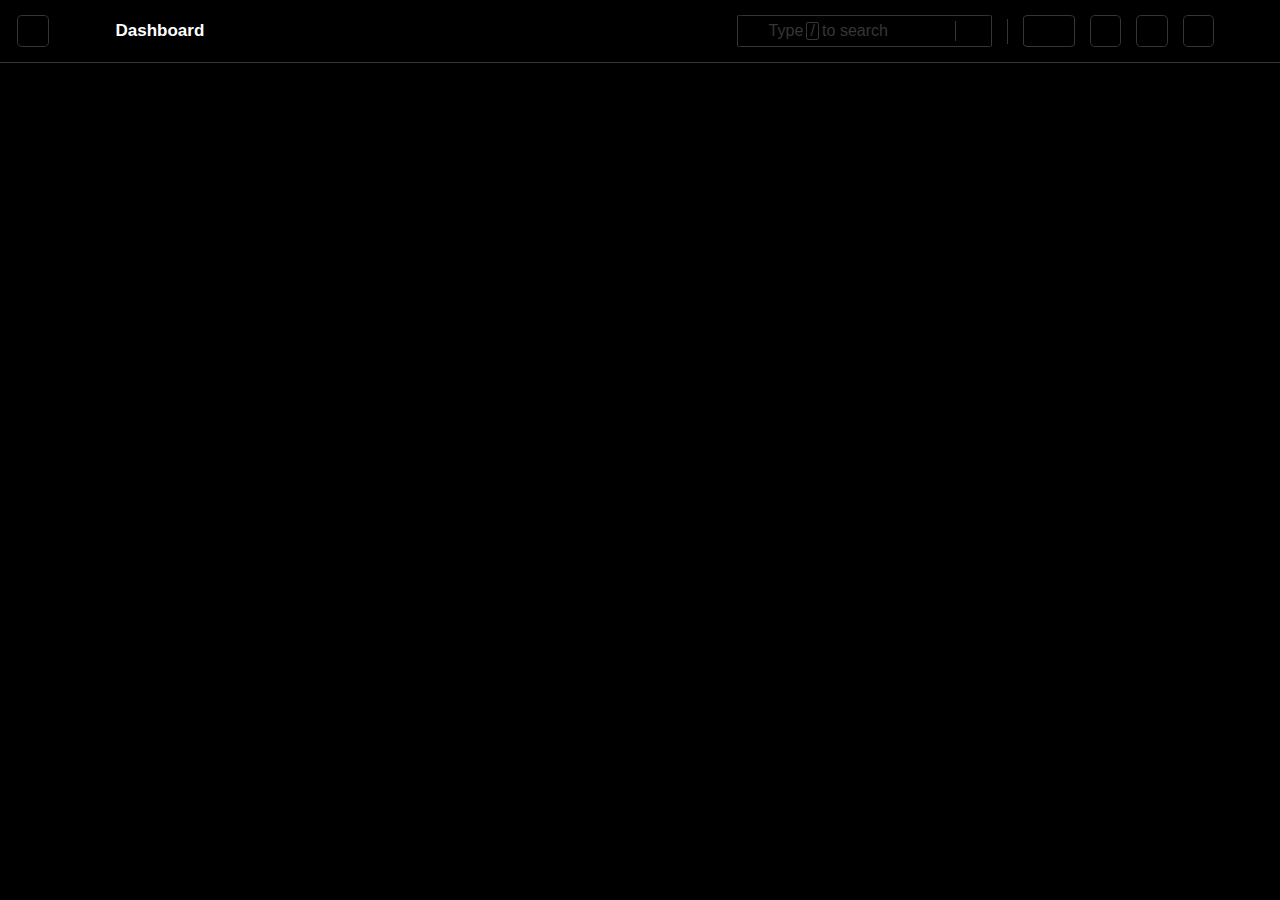
==== GitHubClone/index.html @ 470cb902 "Changed folder name" ====
<!DOCTYPE html>
<html lang="en">
<head>
    <meta charset="UTF-8">
    <meta name="viewport" content="width=device-width, initial-scale=1.0">
    <!--<link rel="stylesheet" href="https://cdnjs.cloudflare.com/ajax/libs/font-awesome/6.5.2/css/all.min.css" integrity="sha512-SnH5WK+bZxgPHs44uWIX+LLJAJ9/2PkPKZ5QiAj6Ta86w+fsb2TkcmfRyVX3pBnMFcV7oQPJkl9QevSCWr3W6A==" crossorigin="anonymous" referrerpolicy="no-referrer" />-->
    <link rel="stylesheet" href="style.css">
    <title>Testing</title>
</head>
<body>
    <div class="testContainer">
        <div class="testTopPanel">
            <div class="navContainer">
                <div class="ham" style="background-image: url(https://cdn-icons-png.flaticon.com/512/8212/8212733.png);"></div>
            </div>
            <div class="logo" style="background-image: url(https://png2.cleanpng.com/sh/ac653a1595dfc5efb255283e93083bf6/L0KzQYm3WMA4N6ttiZH0aYP2gLBuTfdqfJl6ep95YXfog37zjBdwNaNqiNH8aYTygsq0hv9zc15sgeZxdXKwfLFuj70yNZ5mf9d3dIn2PYbpVsllbWg2eqc6Mka4Pom8WMYxP2c7Sac8M0a5RImBUcc1OWgziNDw/kisspng-github-pages-logo-repository-fork-github-logo-1-magentys-5b69de71b51265.8586076615336648817417.png);"></div>
            <div class="dashboard">Dashboard</div>
        </div>
        <div class="testTopPanel" style="justify-content: right;">
            <div class="search-bar">
                <div class="search-bar-container" style="margin-left: 0px; margin-right: 15px; width: 20vw; border-radius: 3%;">
                    <div class="search-bar-container-internal" style="justify-content: left;">
                        <div class="inbox" style="margin-left: 10px; margin-right: 5px; background-image: url(https://upload.wikimedia.org/wikipedia/commons/thumb/7/7e/Vector_search_icon.svg/800px-Vector_search_icon.svg.png);"></div>
                        <div class="type-to-search">
                            <div class="simple-text">Type</div>
                            <div class="navContainer" style="margin-left: 3px; margin-right: 3px; width: 1vw; height: 2vh;">
                                <div class="simple-text">/</div>
                            </div>
                            <div class="simple-text">to search</div>
                        </div>
                    </div>
                    <div class="search-bar-container-internal" style="justify-content: right;">
                        <div class="terminal" style="background-image: url(https://cdn.iconscout.com/icon/free/png-256/free-terminal-18-458203.png?f=webp);"></div>
                    </div>
                </div>
            </div>
            <div class="line"></div>
            <div class="navContainer" style="margin-left: 0px; margin-right: 15px; width: 4vw; border-radius: 10%;">
                <div class="inbox" style="background-image: url(https://cdn.iconscout.com/icon/free/png-256/free-add-plus-3114469-2598247.png);"></div>
                <div class="inbox" style="background-image: url(https://cdn4.iconfinder.com/data/icons/ios-edge-glyph-3/25/Down-Carrot-512.png);"></div>
            </div>
            <div class="navContainer" style="margin-left: 0px; margin-right: 15px;">
                <div class="inbox" style="background-image: url(https://static-00.iconduck.com/assets.00/dot-circle-icon-512x512-esf4ph2h.png);"></div>
            </div>
            <div class="navContainer" style="margin-left: 0px; margin-right: 15px;">
                <div class="inbox" style="background-image: url(https://www.svgrepo.com/show/507720/git-pull-request.svg);"></div>
            </div>
            <div class="navContainer" style="margin-left: 0px; margin-right: 15px;">
                <div class="inbox" style="background-image: url(https://static-00.iconduck.com/assets.00/inbox-icon-1024x887-pqfz6yya.png);"></div>
            </div>
            <div class="logo" style="margin-left: 0px; margin-right: 15px; background-image: url(https://avatars.githubusercontent.com/u/101282640?v=4); border-radius: 50%;"></div>
        </div>
    </div>
    <script src="script.js"></script>
</body>
</html>
---- GitHubClone/style.css ----
@import url('https://fonts.googleapis.com/css2?family=Roboto:ital,wght@0,100;0,300;0,400;0,500;0,700;0,900;1,100;1,300;1,400;1,500;1,700;1,900&display=swap');

:root{
    --grey-color: rgb(54, 54, 54);
}

*{
    box-sizing: border-box;
}

body{
    font-family: -apple-system, BlinkMacSystemFont, "Segoe UI", "Noto Sans", Helvetica, Arial, sans-serif, "Apple Color Emoji", "Segoe UI Emoji";
    display: flex;
    justify-content: center;
    height: 100vh;
    overflow: hidden;
    margin: 0;
    background-color: black;
}

.testContainer{
    width: 100%;
    height: 7vh;
    position: fixed;
    background-color: rgb(0, 0, 0);
    display: flex;
    border-bottom: solid var(--grey-color);
    border-width: 1px;
}

.testTopPanel{
    color: blue;
    width: 20vw;
    flex: 0.5;
    display: flex;
    align-items: center;
}

.navContainer{
    height: 3.5vh;
    width: 3.5vh;
    margin-left: 17px;
    border-radius: 15%;
    border: solid var(--grey-color);
    border-width: 1px;
    cursor: pointer;
    display: flex;
    align-items: center;
    justify-content: space-evenly;
    background-color: black;
    transition: background-color 0.1s;
}

.navContainer.active{
    background-color: rgb(63, 63, 63);
    transition: background-color 0.1s;
}

.logo{
    height: 4vh;
    width: 4vh;
    margin-left: 15px;
    cursor: pointer;
    background-size: cover;
    background-position: center;
}

.ham{
    height: 4vh;
    width: 4vh;
    cursor: pointer;
    background-size: contain;
    background-position: center;
}

.inbox{
    height: 2vh;
    width: 1.7vh;
    cursor: pointer;
    background-size: contain;
    background-position: center;
    background-repeat: no-repeat;
}

.dashboard{
    font-weight:bold;
    margin-left: 16px;
    flex: 1;
    display: flex;
    height: 100%;
    color: white;
    font-size: 17px;
    align-items: center;
    cursor: pointer;
}

.search-bar{
    height: 100%;
    width: 100%;
    flex: .6;
    margin: 0px 15px;
    display: flex;
    align-items: center;
    justify-content: right;
}

.search-bar-container{
    height: 3.5vh;
    width: 3.5vh;
    margin-left: 17px;
    border-radius: 15%;
    border: solid var(--grey-color);
    border-width: 1px;
    cursor: pointer;
    display: flex;
    align-items: center;
}

.search-bar-container-internal{
    display: flex;
    flex: 0.5;
    height: 100%;
    align-items: center;
}

.search-bar::after{
    content: "";
    height: 25px;
    width: .5%;
    background-color: var(--grey-color);
}

.terminal{
    height: 4vh;
    width: 4vh;
    cursor: pointer;
    background-size: contain;
    background-position: center;
    background-repeat: no-repeat;
    display: flex;
    align-items: center;
}

.terminal::before{
    content: "";
    height: 20px;
    width: .5%;
    background-color: var(--grey-color);
}

.type-to-search{
    height: 100%;
    width: 10vw;
    display: flex;
    justify-content: left;
    align-items: center;
}

.simple-text{
    color: var(--grey-color);
}
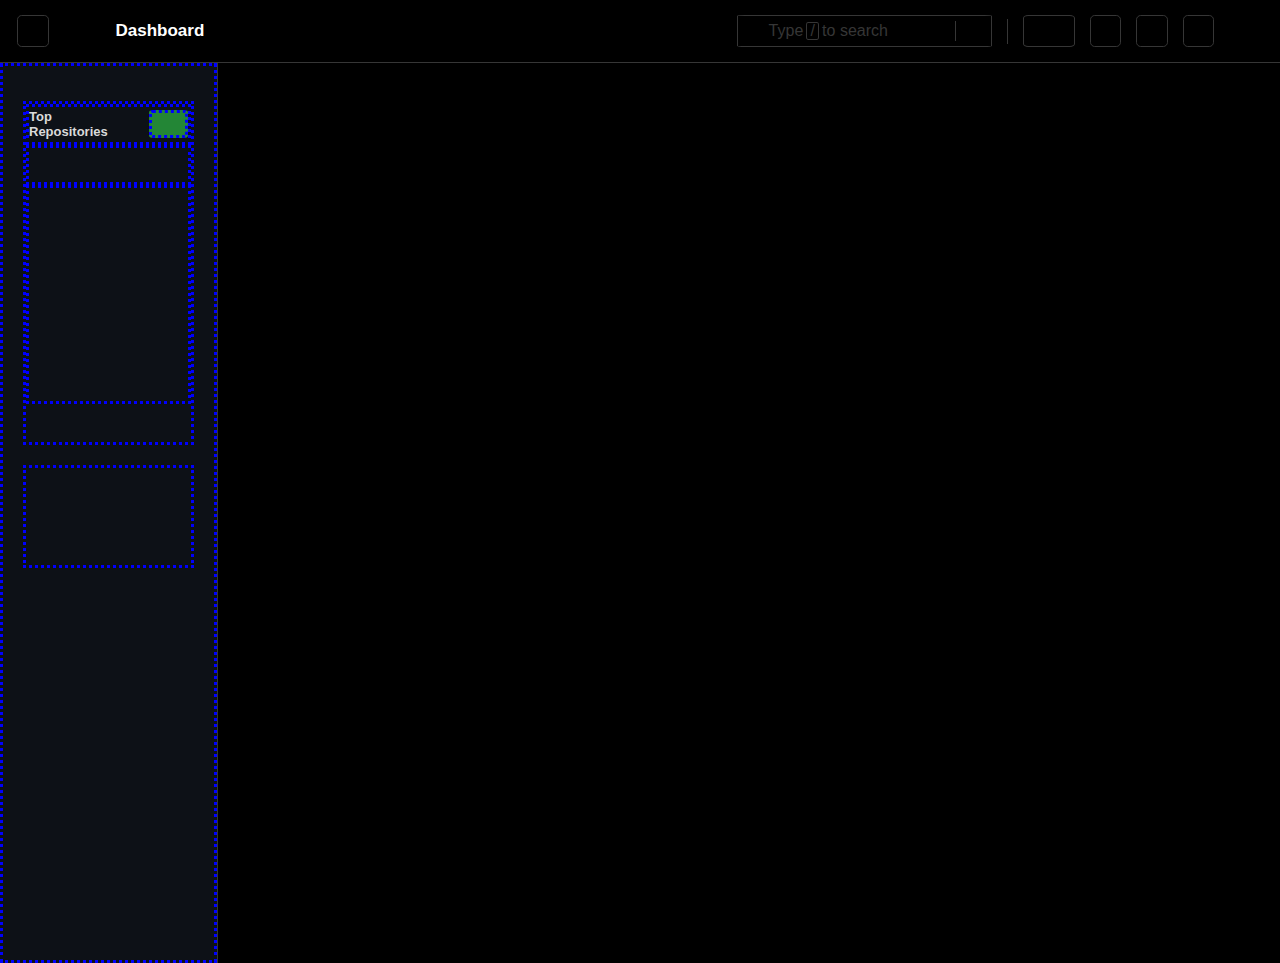
==== commit a630ea2c: "Started adding sidebar" ====
--- a/GitHubClone/index.html
+++ b/GitHubClone/index.html
@@ -51,6 +51,27 @@
             <div class="logo" style="margin-left: 0px; margin-right: 15px; background-image: url(https://avatars.githubusercontent.com/u/101282640?v=4); border-radius: 50%;"></div>
         </div>
     </div>
+    <div class="main-body">
+        <div class="side-bar">
+            <div class="side-bar-container">
+                <div class="top-repositories-container">
+                    <div class="top-bar-container">
+                        <div class="top-bar-container-content">
+                            <div class="top-bar-text">Top Repositories</div>
+                        </div>
+                        <div class="top-bar-container-content" style="justify-content: right;">
+                            <div class="top-bar-container-content-new">
+                                <div class="logo" style="background-image: url(https://png.pngtree.com/png-clipart/20190920/original/pngtree-white-book-icon-png-image_4628601.jpg);"></div>
+                            </div>
+                        </div>
+                    </div>
+                    <div class="top-bar-container"></div>
+                    <div class="recent-rep-container"></div>
+                </div>
+                <div class="recent-activity-container"></div>
+            </div>
+        </div>
+    </div>
     <script src="script.js"></script>
 </body>
 </html>--- a/GitHubClone/style.css
+++ b/GitHubClone/style.css
@@ -2,6 +2,8 @@
 
 :root{
     --grey-color: rgb(54, 54, 54);
+    --side-bar: #0d1117;
+    --off-white: rgb(218, 218, 218);
 }
 
 *{
@@ -158,4 +160,79 @@
 
 .simple-text{
     color: var(--grey-color);
+}
+
+.main-body{
+    width: 100%;
+    position: relative;
+    top: 7%;
+    display: flex;
+}
+
+.side-bar{
+    width: 17%;
+    background-color: var(--side-bar);
+    border-right: solid var(--grey-color);
+    border-width: 1px;
+    display: flex;
+}
+
+.side-bar-container{
+    border: dotted;
+    color: blue;
+    width: 100%;
+    padding: 35px 20px 0 20px;
+}
+
+.top-repositories-container{
+    border: dotted;
+    color: blue;
+    height: 40%;
+    margin-bottom: 20px;
+    display: flex;
+    flex-wrap: wrap;
+    align-content: flex-start;
+}
+
+.top-bar-container{
+    border: dotted;
+    color: blue;
+    display: flex;
+    height: 12%;
+    width: 100%;
+    align-items: center;
+}
+
+.top-bar-container-content{
+    font-size: 13px;
+    font-family: inherit;
+    font-weight: bold;
+    color: var(--off-white);
+    flex: 0.5;
+    height: 100%;
+    display: flex;
+    align-items: center;
+}
+
+.recent-rep-container{
+    border: dotted;
+    color: blue;
+    width: 100%;
+    height: 65%;
+}
+
+.recent-activity-container{
+    border: dotted;
+    color: blue;
+    height: 12%;
+}
+
+.top-bar-container-content-new{
+    border: dotted;
+    color: blue;
+    height: 80%;
+    width: 3vw;
+    border-radius: 10%;
+    background-color: #238636;
+    display: flex;
 }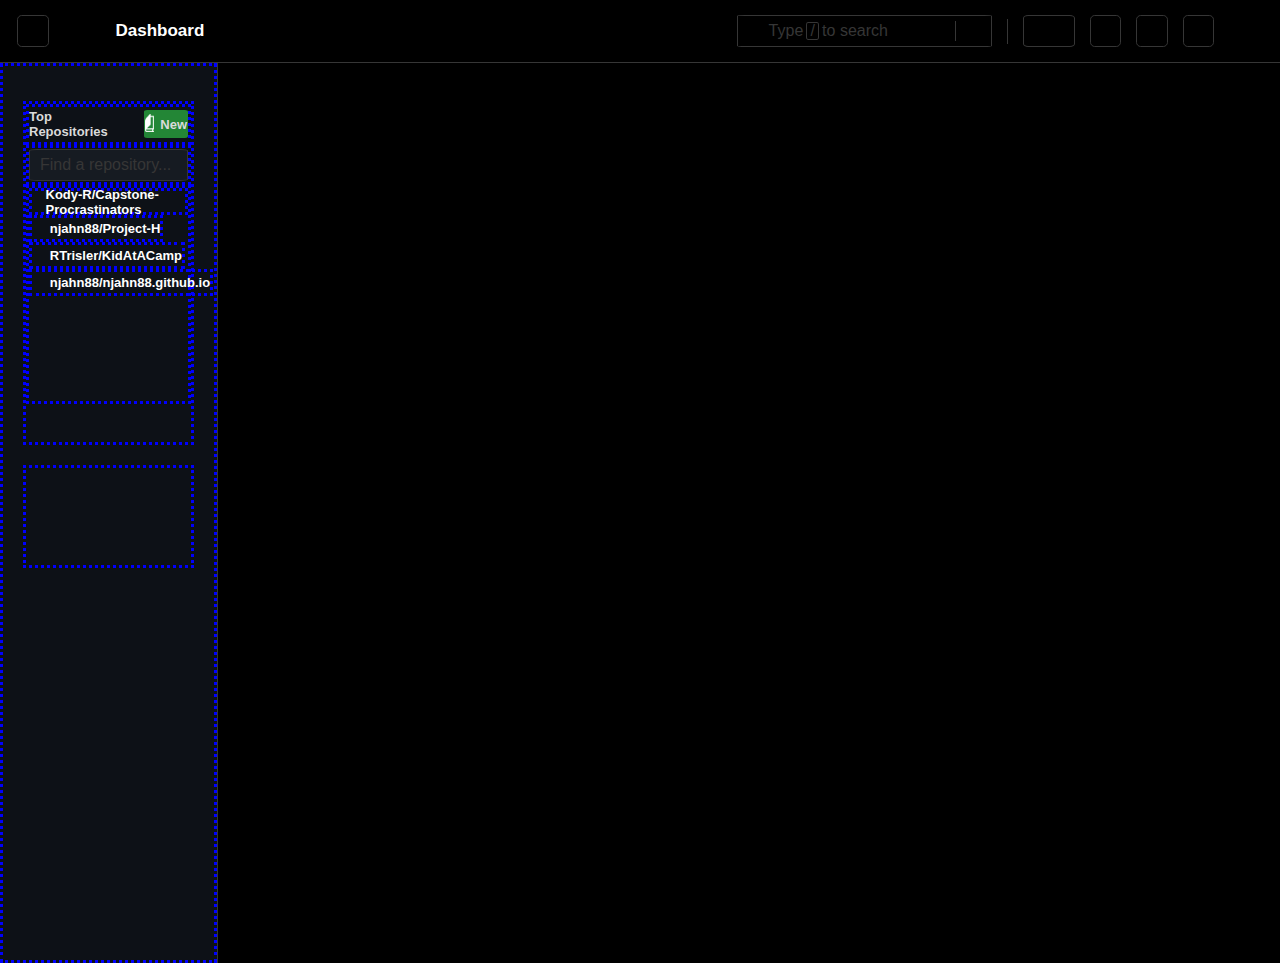
==== commit 8390cc92: "Started working on repositories section of github clone" ====
--- a/GitHubClone/index.html
+++ b/GitHubClone/index.html
@@ -61,12 +61,36 @@
                         </div>
                         <div class="top-bar-container-content" style="justify-content: right;">
                             <div class="top-bar-container-content-new">
-                                <div class="logo" style="background-image: url(https://png.pngtree.com/png-clipart/20190920/original/pngtree-white-book-icon-png-image_4628601.jpg);"></div>
+                                <div class="book-logo" style="margin: 3px 3px;">
+                                    <img src="Images/pngkey.com-ebook-icon-png-3098767.png" style="height: 2vh; width: .75vw;">
+                                </div>
+                                <div style="margin: 3px 3px;">New</div>
                             </div>
                         </div>
                     </div>
-                    <div class="top-bar-container"></div>
-                    <div class="recent-rep-container"></div>
+                    <div class="top-bar-container">
+                        <div class="findRepository">
+                            <div class="find-repo" style="margin-left: 10px;">Find a repository...</div>
+                        </div>
+                    </div>
+                    <div class="recent-rep-container">
+                        <div class="recent-repo-outer">
+                            <div class="recent-repo-icon" style="background-image: url(https://avatars.githubusercontent.com/u/81113702?s=48&v=4);"></div>
+                            <div class="recent-repo-text">Kody-R/Capstone-Procrastinators</div>
+                        </div>
+                        <div class="recent-repo-outer">
+                            <div class="recent-repo-icon" style="background-image: url(https://avatars.githubusercontent.com/u/101282640?v=4);"></div>
+                            <div class="recent-repo-text">njahn88/Project-H</div>
+                        </div>
+                        <div class="recent-repo-outer">
+                            <div class="recent-repo-icon" style="background-image: url(https://avatars.githubusercontent.com/u/80478785?s=48&v=4);"></div>
+                            <div class="recent-repo-text">RTrisler/KidAtACamp</div>
+                        </div>
+                        <div class="recent-repo-outer">
+                            <div class="recent-repo-icon" style="background-image: url(https://avatars.githubusercontent.com/u/101282640?v=4);"></div>
+                            <div class="recent-repo-text">njahn88/njahn88.github.io</div>
+                        </div>
+                    </div>
                 </div>
                 <div class="recent-activity-container"></div>
             </div>
--- a/GitHubClone/style.css
+++ b/GitHubClone/style.css
@@ -4,6 +4,7 @@
     --grey-color: rgb(54, 54, 54);
     --side-bar: #0d1117;
     --off-white: rgb(218, 218, 218);
+    --muted-grey: #161b22;
 }
 
 *{
@@ -219,6 +220,10 @@
     color: blue;
     width: 100%;
     height: 65%;
+    display: flex;
+    justify-content: left;
+    flex-wrap: wrap;
+    align-content: flex-start;
 }
 
 .recent-activity-container{
@@ -228,11 +233,53 @@
 }
 
 .top-bar-container-content-new{
-    border: dotted;
-    color: blue;
     height: 80%;
-    width: 3vw;
-    border-radius: 10%;
+    width: 3.4vw;
+    border-radius: 7%;
     background-color: #238636;
     display: flex;
+    justify-content: center;
+    align-items: center;
+}
+
+.findRepository{
+    height: 3.5vh;
+    border-radius: 5%;
+    border: solid var(--grey-color);
+    border-width: 1px;
+    cursor: pointer;
+    display: flex;
+    flex: 1;
+    align-items: center;
+    justify-content: left;
+    background-color: var(--muted-grey);
+    transition: background-color 0.1s;
+}
+
+.find-repo{
+    color: var(--grey-color);
+}
+
+.recent-repo-outer{
+    border: dotted;
+    color: blue;
+    height: 3vh;
+    display: flex;
+    align-items: center;
+}
+
+.recent-repo-icon{
+    border-radius: 50%;
+    height: 1.8vh;
+    width: 1vw;
+    background-position: center;
+    background-size: cover;
+    background-repeat: no-repeat;
+}
+
+.recent-repo-text{
+    color: white;
+    font-size: 13px;
+    font-weight: bold;
+    margin-left: 5px;
 }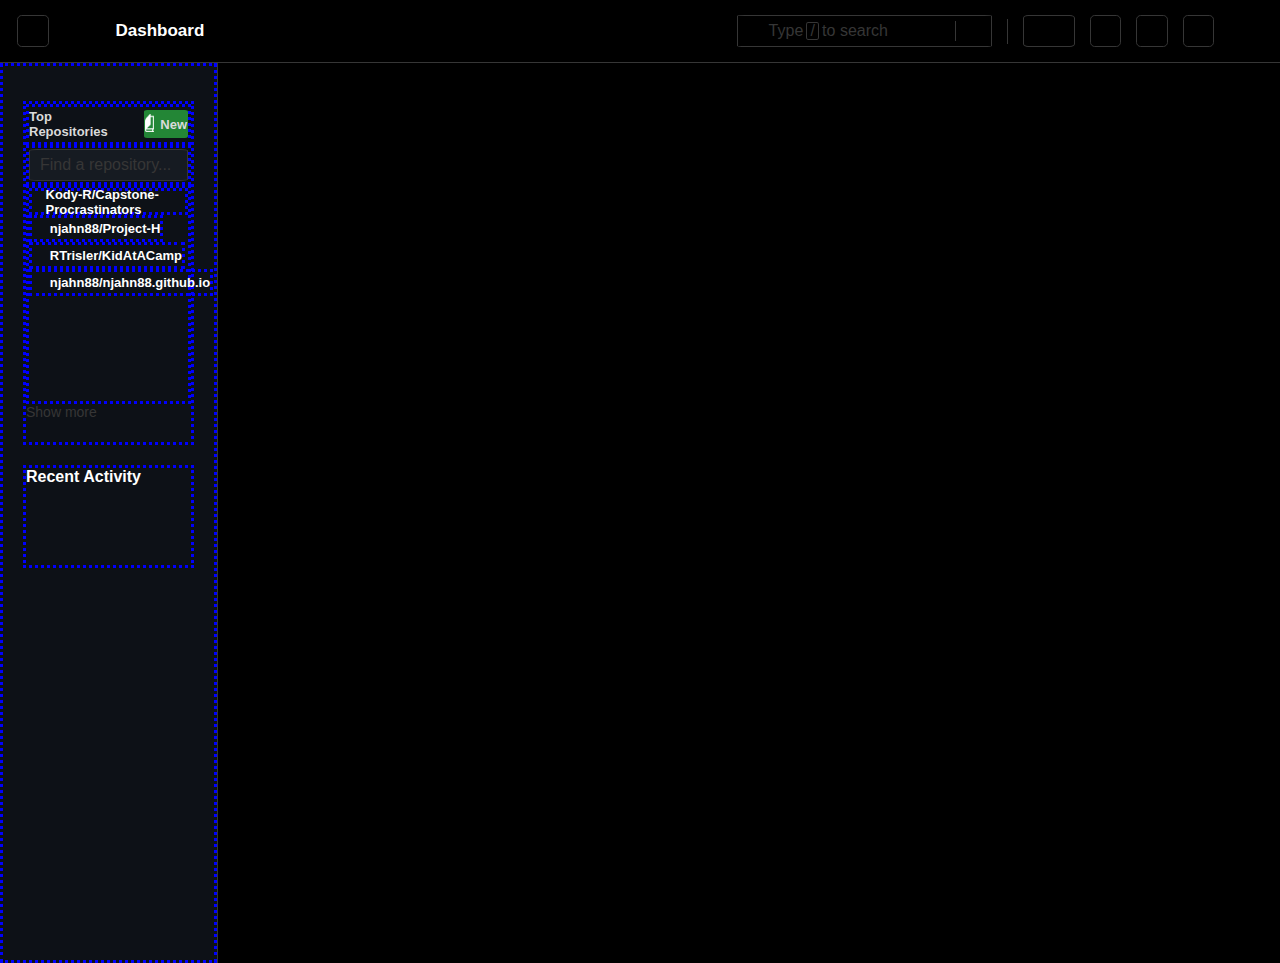
==== commit b3ab9191: "Started recent activity" ====
--- a/GitHubClone/index.html
+++ b/GitHubClone/index.html
@@ -91,8 +91,11 @@
                             <div class="recent-repo-text">njahn88/njahn88.github.io</div>
                         </div>
                     </div>
+                    <div class="show-more">Show more</div>
                 </div>
-                <div class="recent-activity-container"></div>
+                <div class="recent-activity-container">
+                    <div class="top-bar-text" style="color: white; font-weight: bold;">Recent Activity</div>
+                </div>
             </div>
         </div>
     </div>
--- a/GitHubClone/style.css
+++ b/GitHubClone/style.css
@@ -230,6 +230,7 @@
     border: dotted;
     color: blue;
     height: 12%;
+    display: flex;
 }
 
 .top-bar-container-content-new{
@@ -282,4 +283,9 @@
     font-size: 13px;
     font-weight: bold;
     margin-left: 5px;
+}
+
+.show-more{
+    color: var(--grey-color);
+    font-size: 14px;
 }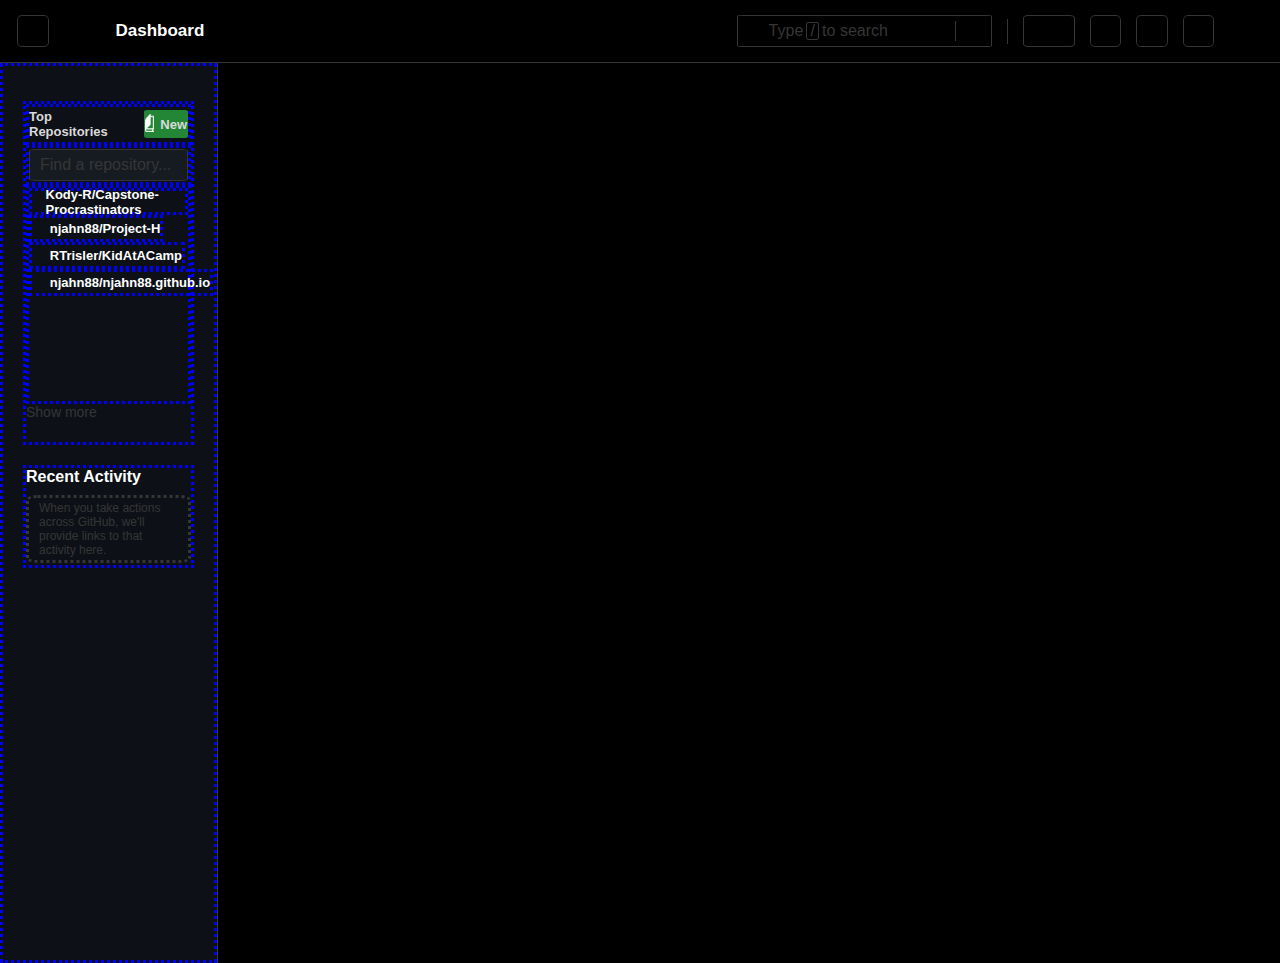
==== commit f470e828: "Added to recent activity" ====
--- a/GitHubClone/index.html
+++ b/GitHubClone/index.html
@@ -94,7 +94,10 @@
                     <div class="show-more">Show more</div>
                 </div>
                 <div class="recent-activity-container">
-                    <div class="top-bar-text" style="color: white; font-weight: bold;">Recent Activity</div>
+                    <div class="top-bar-text" style="color: white; font-weight: bold; width: 100%; height: 3vh;">Recent Activity</div>
+                    <div class="dotted-section">
+                        <div style="font-size: 12px; margin: 0px 10px;">When you take actions across GitHub, we'll provide links to that activity here.</div>
+                    </div>
                 </div>
             </div>
         </div>
--- a/GitHubClone/style.css
+++ b/GitHubClone/style.css
@@ -230,7 +230,6 @@
     border: dotted;
     color: blue;
     height: 12%;
-    display: flex;
 }
 
 .top-bar-container-content-new{
@@ -288,4 +287,15 @@
 .show-more{
     color: var(--grey-color);
     font-size: 14px;
+}
+
+.dotted-section{
+    border: dotted;
+    color: var(--grey-color);
+    border-radius: 7%;
+    width: 100%;
+    height: 70%;
+    display: flex;
+    justify-content: center;
+    align-items: center;
 }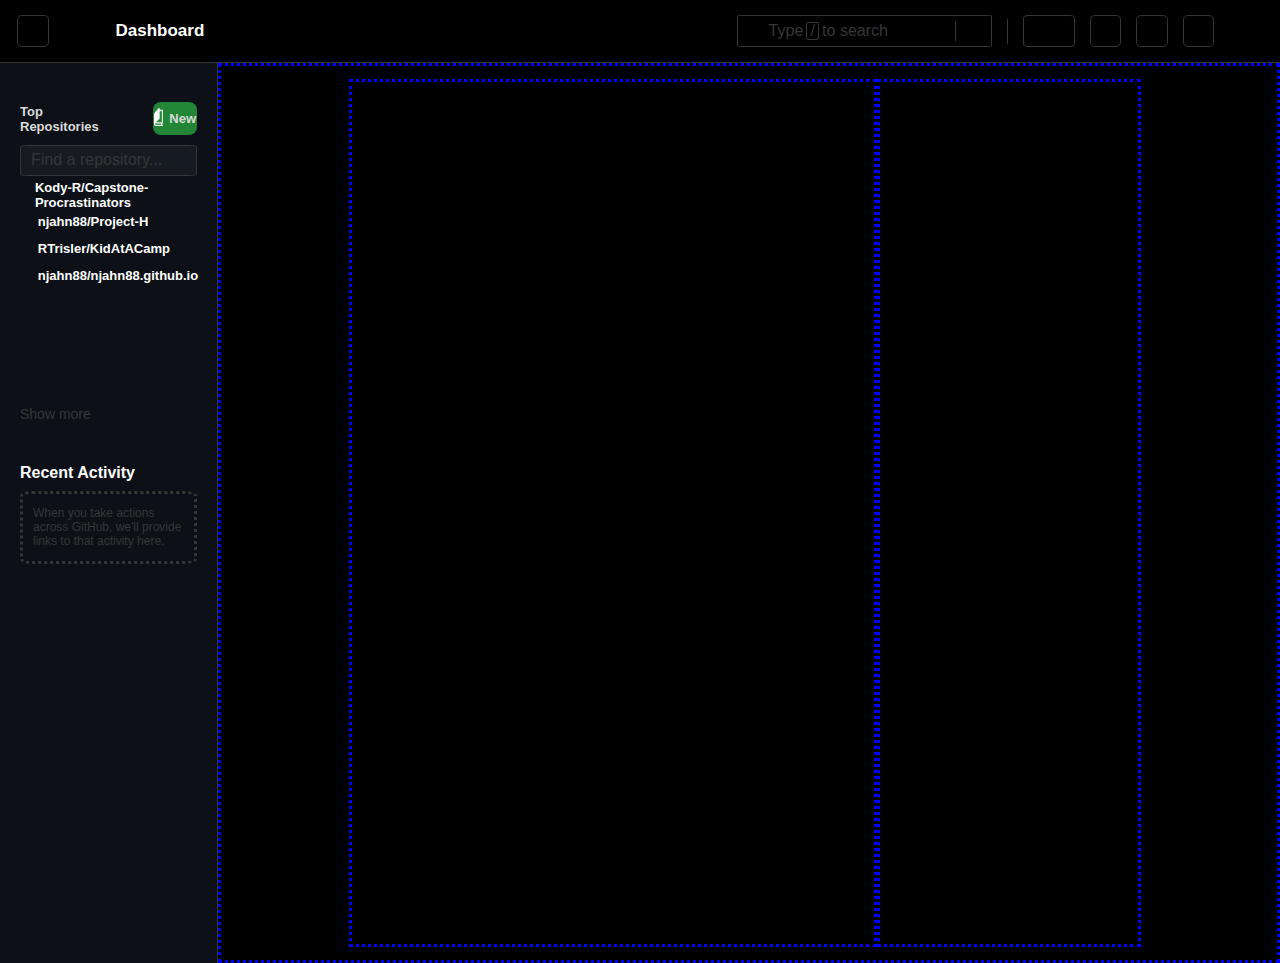
==== commit d124de6b: "Started work on main body content" ====
--- a/GitHubClone/index.html
+++ b/GitHubClone/index.html
@@ -101,6 +101,10 @@
                 </div>
             </div>
         </div>
+        <div class="main-body-container">
+            <div class="main-body-container-main" style="width: 66%;"></div>
+            <div class="main-body-container-main" style="width: 33%;"></div>
+        </div>
     </div>
     <script src="script.js"></script>
 </body>
--- a/GitHubClone/style.css
+++ b/GitHubClone/style.css
@@ -179,15 +179,11 @@
 }
 
 .side-bar-container{
-    border: dotted;
-    color: blue;
     width: 100%;
     padding: 35px 20px 0 20px;
 }
 
 .top-repositories-container{
-    border: dotted;
-    color: blue;
     height: 40%;
     margin-bottom: 20px;
     display: flex;
@@ -196,8 +192,6 @@
 }
 
 .top-bar-container{
-    border: dotted;
-    color: blue;
     display: flex;
     height: 12%;
     width: 100%;
@@ -216,8 +210,6 @@
 }
 
 .recent-rep-container{
-    border: dotted;
-    color: blue;
     width: 100%;
     height: 65%;
     display: flex;
@@ -227,15 +219,13 @@
 }
 
 .recent-activity-container{
-    border: dotted;
-    color: blue;
     height: 12%;
 }
 
 .top-bar-container-content-new{
     height: 80%;
     width: 3.4vw;
-    border-radius: 7%;
+    border-radius: 8px;
     background-color: #238636;
     display: flex;
     justify-content: center;
@@ -261,8 +251,6 @@
 }
 
 .recent-repo-outer{
-    border: dotted;
-    color: blue;
     height: 3vh;
     display: flex;
     align-items: center;
@@ -298,4 +286,18 @@
     display: flex;
     justify-content: center;
     align-items: center;
+}
+
+.main-body-container{
+    border: dotted;
+    color: blue;
+    width: 100%;
+    padding: 1% 10%;
+    display: flex;
+}
+
+.main-body-container-main{
+    border: dotted;
+    color: blue;
+    width: 100%;
 }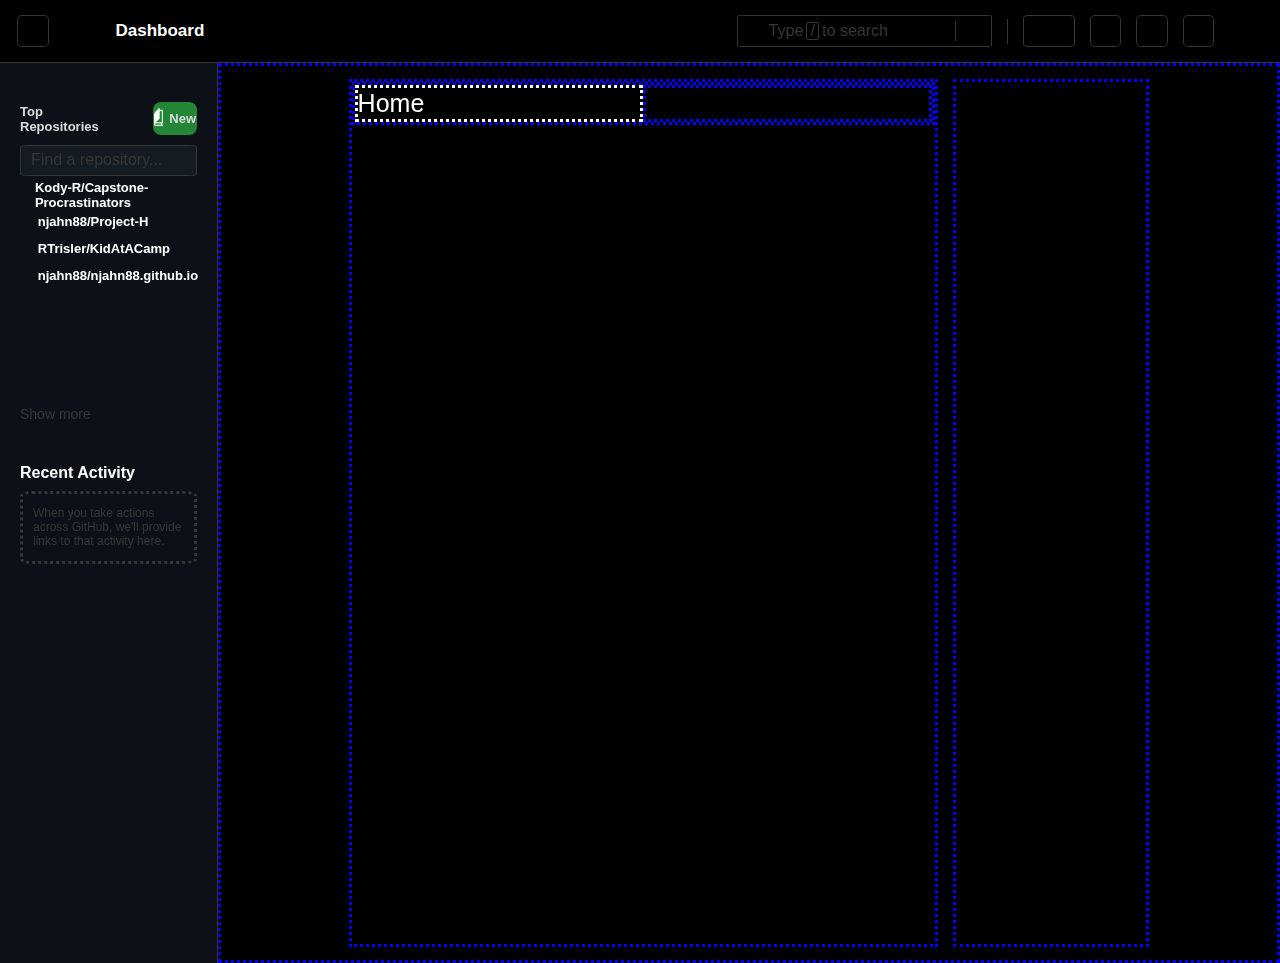
==== commit 16c0ce36: "Added more content to the main body" ====
--- a/GitHubClone/index.html
+++ b/GitHubClone/index.html
@@ -102,8 +102,15 @@
             </div>
         </div>
         <div class="main-body-container">
-            <div class="main-body-container-main" style="width: 66%;"></div>
-            <div class="main-body-container-main" style="width: 33%;"></div>
+            <div class="main-body-container-main" style="width: 75%; margin-right: 15px;">
+                <div class="main-body-container-content"style="height: 5%">
+                    <div class="main-body-container-content-inner" style="justify-content: left; color: white; font-size: 25px; font-family: inherit; font-weight:500;">
+                        Home
+                    </div>
+                    <div class="main-body-container-content-inner" style="justify-content: right;"></div>
+                </div>
+            </div>
+            <div class="main-body-container-main" style="width: 25%;"></div>
         </div>
     </div>
     <script src="script.js"></script>
--- a/GitHubClone/style.css
+++ b/GitHubClone/style.css
@@ -300,4 +300,18 @@
     border: dotted;
     color: blue;
     width: 100%;
+}
+
+.main-body-container-content{
+    border: dotted;
+    color: blue;
+    display: flex;
+}
+
+.main-body-container-content-inner{
+    display: flex;
+    border: dotted;
+    color: blue;
+    width: 100%;
+    align-items: center;
 }